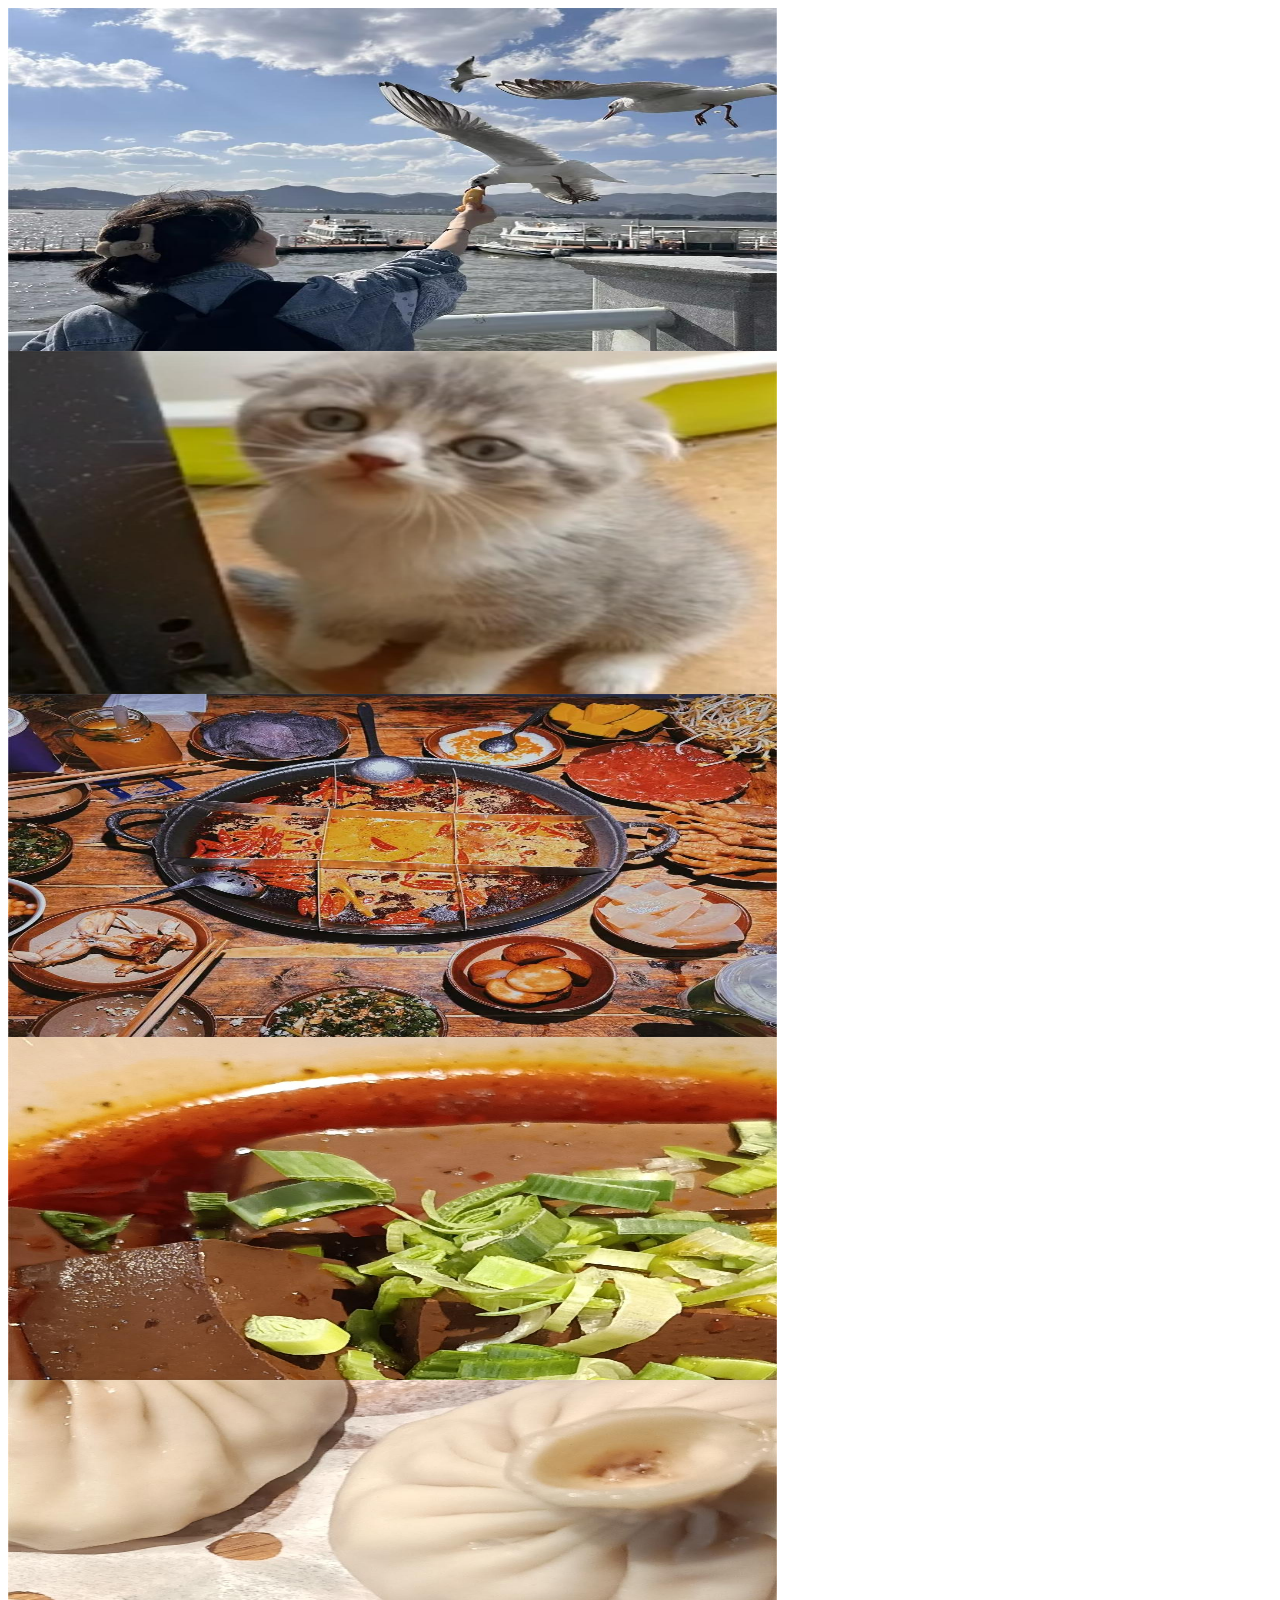
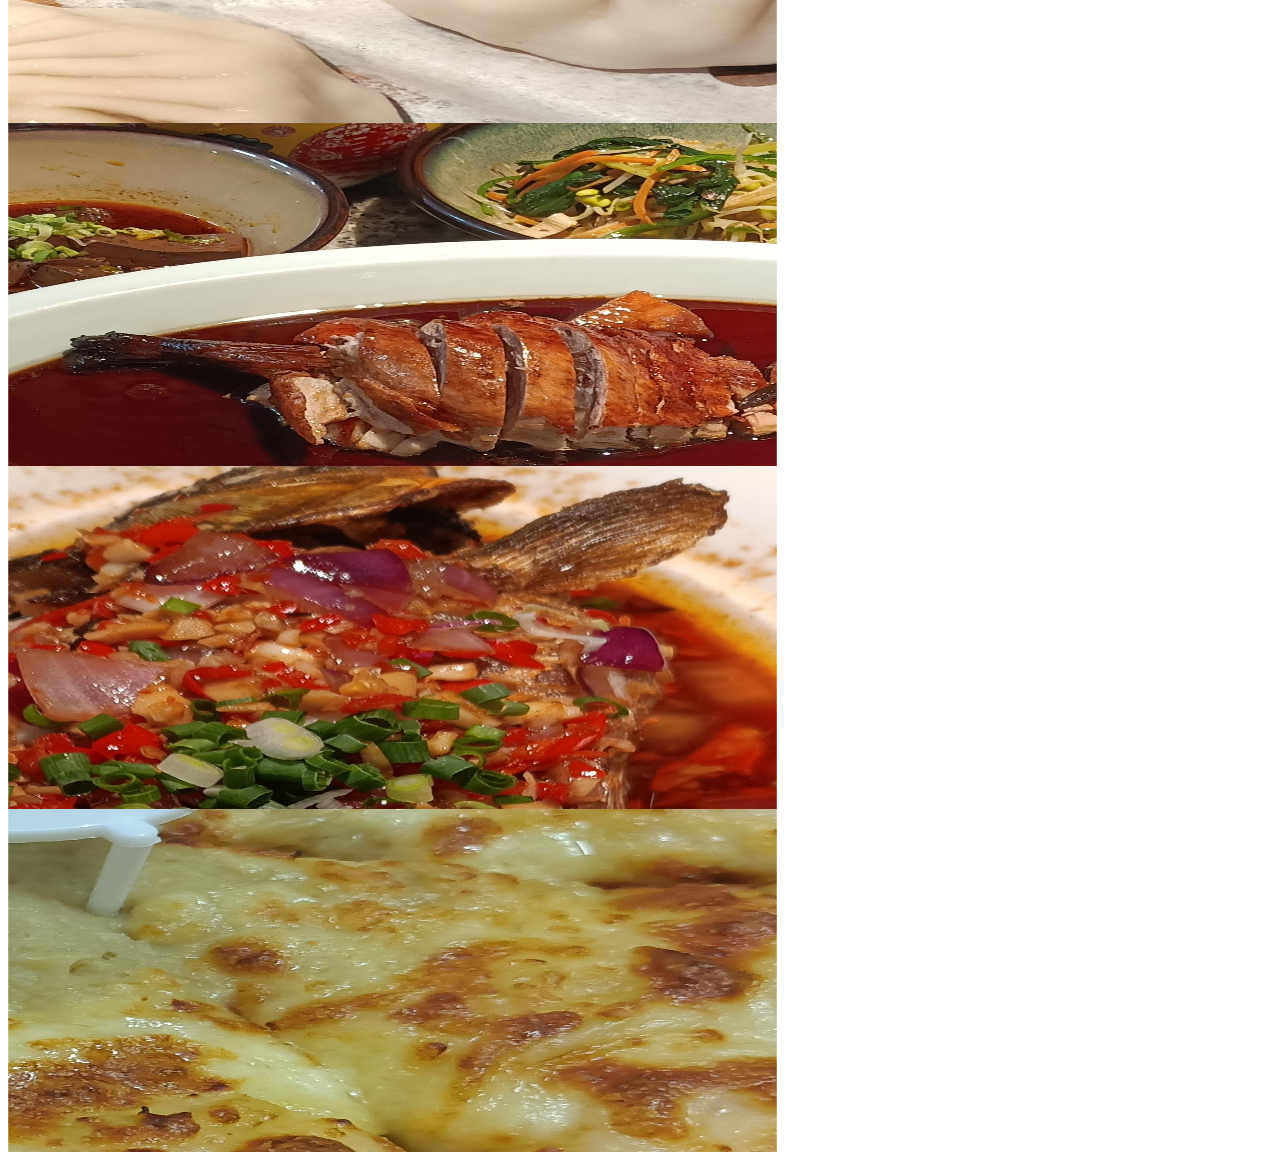
==== index2.html @ f36ab7cf "Add files via upload" ====
<!doctype html>
<html lang="en">
 <head>
  <meta charset="UTF-8">
  <meta name="Generator" content="EditPlus®">
  <meta name="Author" content="">
  <meta name="Keywords" content="">
  <meta name="Description" content="">
  <title>Document</title>
 </head>
 <body>
<style>
#frame                                     //盒子A
{
    width:769px;
    height:343px;
    margin-left: 30px;
    overflow: hidden;
    position: relative;
   /* border:1px solid darkorchid;*/
}
#frame .photos                           //盒子B
{
    width:3076px;
    height:343px;
    animation: move 10s ease infinite; 
        //animation属性要与keyframes规则进行绑定
       //注意 动画效果，可根据具体情况调整
}
#frame .photos img
{
    width:769px;
    height:343px;
    float:left;                          //横向排列在盒子B里
}
@keyframes move
{
    0%, 15% {margin-left: 0;}
    25%, 40% {margin-left: -769px;}
    55%, 70% {margin-left: -1538px;}
    85%, 100% {margin-left: -2307px;}     //图片的张数不同，设置也不一样
}

</style>


  <div id="frame">
     <div class="photos">
          <img src="imgs/1.jpg" height="342" width="759"/>
          <img src="imgs/2.jpg" height="342" width="759"/>
          <img src="imgs/3.jpg" height="342" width="759"/>
          <img src="imgs/4.jpg" height="342" width="759"/>
		  <img src="imgs/5.jpg" height="342" width="759"/>
		  <img src="imgs/6.jpg" height="342" width="759"/>
		  <img src="imgs/7.jpg" height="342" width="759"/>
		  <img src="imgs/8.jpg" height="342" width="759"/>
      </div>
</div>

 </body>
</html>
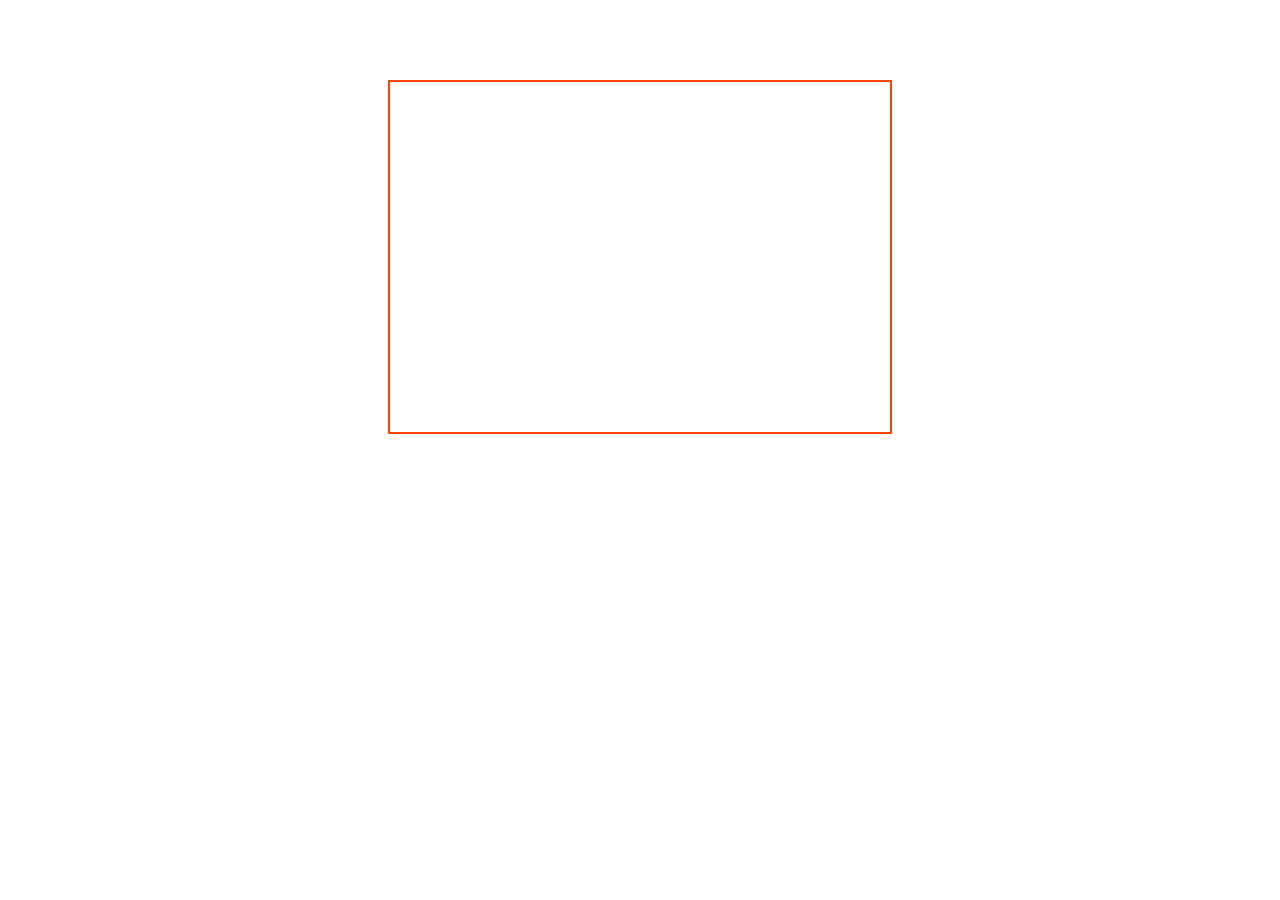
==== commit 12b56e62: "Add files via upload" ====
--- a/index2.html
+++ b/index2.html
@@ -1,61 +1,109 @@
-<!doctype html>
-<html lang="en">
- <head>
-  <meta charset="UTF-8">
-  <meta name="Generator" content="EditPlus®">
-  <meta name="Author" content="">
-  <meta name="Keywords" content="">
-  <meta name="Description" content="">
-  <title>Document</title>
- </head>
- <body>
-<style>
-#frame                                     //盒子A
-{
-    width:769px;
-    height:343px;
-    margin-left: 30px;
-    overflow: hidden;
-    position: relative;
-   /* border:1px solid darkorchid;*/
-}
-#frame .photos                           //盒子B
-{
-    width:3076px;
-    height:343px;
-    animation: move 10s ease infinite; 
-        //animation属性要与keyframes规则进行绑定
-       //注意 动画效果，可根据具体情况调整
-}
-#frame .photos img
-{
-    width:769px;
-    height:343px;
-    float:left;                          //横向排列在盒子B里
-}
-@keyframes move
-{
-    0%, 15% {margin-left: 0;}
-    25%, 40% {margin-left: -769px;}
-    55%, 70% {margin-left: -1538px;}
-    85%, 100% {margin-left: -2307px;}     //图片的张数不同，设置也不一样
-}
+<!DOCTYPE html>
+<html>
+	<head>
+		<meta charset="utf-8">
+		<title>平移轮播</title>
+		<style>
+			.container {
+				width: 500px;
+				height: 350px;
+				margin: 80px auto;
+				overflow: hidden;
+				border: 2px solid orangered;
+			}
 
-</style>
+			.swip {
+				width: 500%;
+				height: 350px;
+				animation: mySwip 15s linear infinite;
+			}
 
+			.swip div {
+				width: 500px;
+				height: 350px;
+				float: left;
+			}
 
-  <div id="frame">
-     <div class="photos">
-          <img src="imgs/1.jpg" height="342" width="759"/>
-          <img src="imgs/2.jpg" height="342" width="759"/>
-          <img src="imgs/3.jpg" height="342" width="759"/>
-          <img src="imgs/4.jpg" height="342" width="759"/>
-		  <img src="imgs/5.jpg" height="342" width="759"/>
-		  <img src="imgs/6.jpg" height="342" width="759"/>
-		  <img src="imgs/7.jpg" height="342" width="759"/>
-		  <img src="imgs/8.jpg" height="342" width="759"/>
-      </div>
-</div>
+			.item1 {
+				background-color: #800080;
+			}
 
- </body>
+			.item2 {
+				background-color: #55ff00;
+			}
+
+			.item3 {
+				background-color: #55ffff;
+			}
+
+			.item4 {
+				background-color: #55557f;
+			}
+
+			.item5 {
+				background-color: #ff557f;
+			}
+
+			@keyframes mySwip {
+				0% {
+					margin-left: 0;
+				}
+
+				10% {
+					margin-left: 0;
+				}
+
+				20% {
+					margin-left: -500px;
+				}
+
+				30% {
+					margin-left: -500px;
+				}
+
+				40% {
+					margin-left: -1000px;
+				}
+
+				50% {
+					margin-left: -1000px;
+				}
+
+				60% {
+					margin-left: -1500px;
+				}
+
+				70% {
+					margin-left: -1500px;
+				}
+
+				80% {
+					margin-left: -2000px;
+				}
+
+				90% {
+					margin-left: -2000px;
+				}
+
+				100% {
+					margin-left: 0;
+				}
+			}
+		</style>
+	</head>
+	<body>
+		<div class="container">
+			<div class="swip">
+				<div class="imgs/1.jpg"></div>
+				<div class="imgs/2.jpg"></div>
+				<div class="imgs/3.jpg"></div>
+				<div class="imgs/4.jpg"></div>
+				<div class="imgs/5.jpg"></div>
+				<div class="imgs/6.jpg"></div>
+				<div class="imgs/7.jpg"></div>
+				<div class="imgs/8.jpg"></div>
+			</div>
+		</div>
+	</body>
 </html>
+
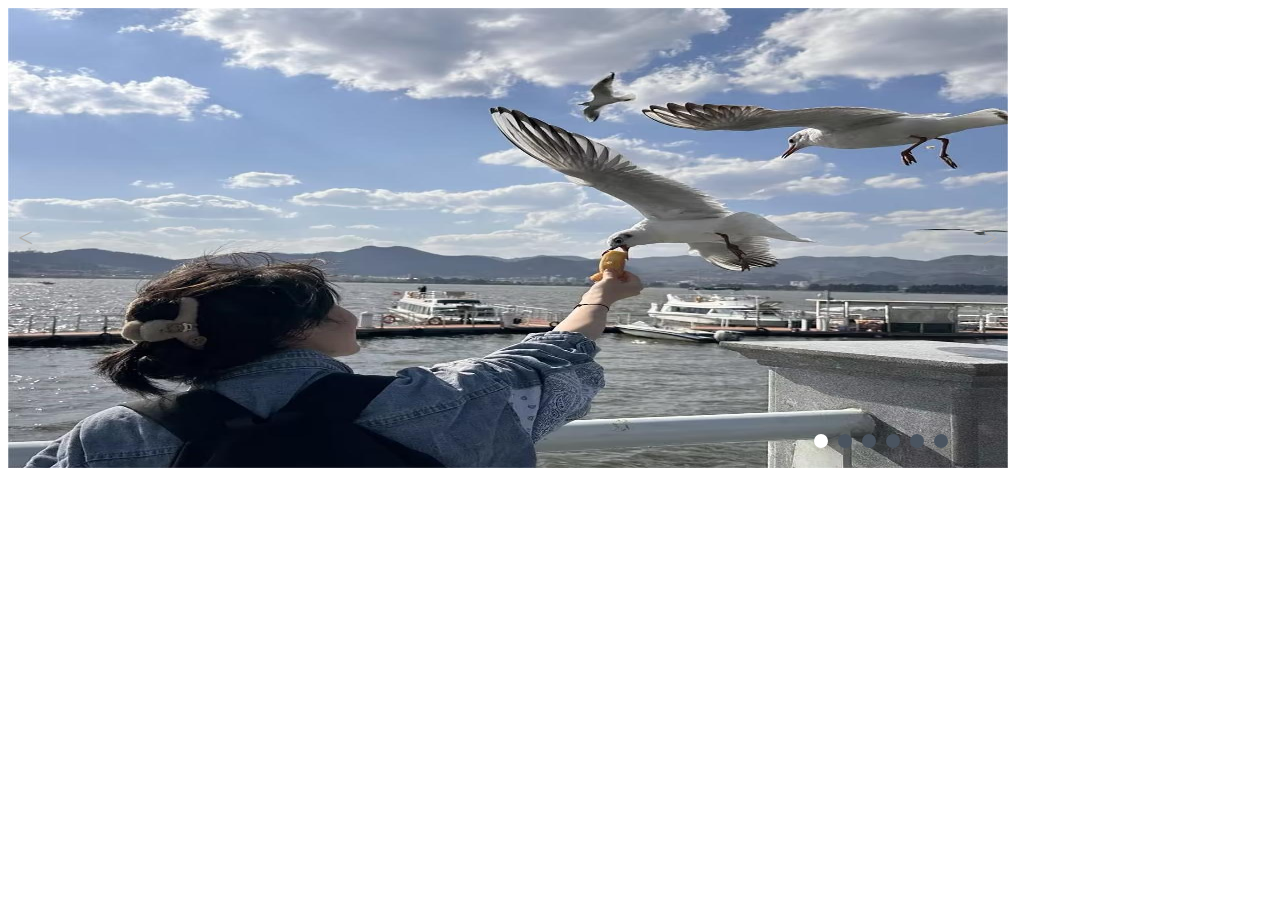
==== commit adbb8b44: "Add files via upload" ====
--- a/index2.html
+++ b/index2.html
@@ -1,109 +1,187 @@
-<!DOCTYPE html>
-<html>
-	<head>
-		<meta charset="utf-8">
-		<title>平移轮播</title>
-		<style>
-			.container {
-				width: 500px;
-				height: 350px;
-				margin: 80px auto;
-				overflow: hidden;
-				border: 2px solid orangered;
-			}
+<!doctype html>
+<html lang="en">
+<head>
+    <meta charset="UTF-8">
+    <meta name="viewport"
+          content="width=device-width, user-scalable=no, initial-scale=1.0, maximum-scale=1.0, minimum-scale=1.0">
+    <meta http-equiv="X-UA-Compatible" content="ie=edge">
+    <title>Document</title>
+    <style>
+        .box {
+            height: 460px;
+            width: 1000px;
+            position: relative;
+        }
 
-			.swip {
-				width: 500%;
-				height: 350px;
-				animation: mySwip 15s linear infinite;
-			}
+        .box-img {
+            position: absolute;
+            left: 0;
+            top: 0;
+            opacity: 0;
+            transition: 1.5s;
+        }
 
-			.swip div {
-				width: 500px;
-				height: 350px;
-				float: left;
-			}
+        .box-img:nth-child(1) {
+            opacity: 1;
+        }
 
-			.item1 {
-				background-color: #800080;
-			}
+        .box-img img {
+            height: 460px;
+            width: 1000px;
+        }
 
-			.item2 {
-				background-color: #55ff00;
-			}
+        /*左右切换*/
+        .box-left {
+            position: absolute;
+            left: 0;
+            top: 195px;
+            width: 35px;
+            height: 70px;
+            border-radius: 0 5px 5px 0;
+            text-align: center;
+            line-height: 70px;
+            font-size: 27px;
+            color: #b0afad;
+        }
 
-			.item3 {
-				background-color: #55ffff;
-			}
+        .box-left:hover {
+            background-color: #777777;
+            color: #ffffff;
+        }
 
-			.item4 {
-				background-color: #55557f;
-			}
+        .box-right {
+            position: absolute;
+            right: 0;
+            top: 195px;
+            width: 35px;
+            height: 70px;
+            border-radius: 5px 0 0 5px;
+            text-align: center;
+            line-height: 70px;
+            font-size: 27px;
+            color: #b0afad;
+        }
 
-			.item5 {
-				background-color: #ff557f;
-			}
+        .box-right:hover {
+            background-color: #777777;
+            color: #ffffff;
+        }
 
-			@keyframes mySwip {
-				0% {
-					margin-left: 0;
-				}
+        /*圆点*/
+        .box-dot {
+            position: absolute;
+            right: 50px;
+            bottom: 20px;
+        }
 
-				10% {
-					margin-left: 0;
-				}
+        .box-dot ul {
+            list-style: none;
+            padding: 0;
+            margin: 0;
+        }
 
-				20% {
-					margin-left: -500px;
-				}
+        .box-dot ul li {
+            width: 14px;
+            height: 14px;
+            border-radius: 100%;
+            background-color: #4a5460;
+            float: left;
+            margin-right: 10px;
+        }
 
-				30% {
-					margin-left: -500px;
-				}
+        .box-dot ul li:hover, .box-dot ul li:nth-child(1) {
+            background-color: #ffffff;
+        }
+    </style>
+</head>
+<body>
+<div class="box">
+    <!-- 轮播图 -->
+    <div class="box-img"><img src="imgs/1.jpg"></div>
+    <div class="box-img"><img src="imgs/2.jpg"></div>
+    <div class="box-img"><img src="imgs/3.jpg"></div>
+    <div class="box-img"><img src="imgs/4.jpg"></div>
+    <div class="box-img"><img src="imgs/5.jpg"></div>
+    <div class="box-img"><img src="imgs/6.jpg"></div>
+    <!-- 左右切换 -->
+    <div class="box-left">&lt;</div>
+    <div class="box-right">&gt;</div>
+    <!-- 圆点 -->
+    <div class="box-dot">
+        <ul>
+            <li class="btn"></li>
+            <li class="btn"></li>
+            <li class="btn"></li>
+            <li class="btn"></li>
+            <li class="btn"></li>
+            <li class="btn"></li>
+        </ul>
+    </div>
+</div>
+</body>
+<script src="static/js/jquery.min.js"></script>
+<script>
+    $(function () {
+        var index = 0;
+        var timer;
 
-				40% {
-					margin-left: -1000px;
-				}
+        // 自动切换
+        function f() {
+            var timer = setInterval(function () {
+                $(".box-img").css("opacity", 0);
+                $(".box-img").eq(index).css("opacity", 1);
+                $(".btn").css("background-color", "#4a5460");
+                $(".btn").eq(index).css("background-color", "#ffffff");
+                if ($(".box-img").length - 1 === index) {
+                    index = 0
+                } else {
+                    index++;
+                }
+            }, 4000);
+        }
 
-				50% {
-					margin-left: -1000px;
-				}
-
-				60% {
-					margin-left: -1500px;
-				}
-
-				70% {
-					margin-left: -1500px;
-				}
-
-				80% {
-					margin-left: -2000px;
-				}
-
-				90% {
-					margin-left: -2000px;
-				}
-
-				100% {
-					margin-left: 0;
-				}
-			}
-		</style>
-	</head>
-	<body>
-		<div class="container">
-			<div class="swip">
-				<div class="imgs/1.jpg"></div>
-				<div class="imgs/2.jpg"></div>
-				<div class="imgs/3.jpg"></div>
-				<div class="imgs/4.jpg"></div>
-				<div class="imgs/5.jpg"></div>
-				<div class="imgs/6.jpg"></div>
-				<div class="imgs/7.jpg"></div>
-				<div class="imgs/8.jpg"></div>
-			</div>
-		</div>
-	</body>
+        f();
+        // 左右切换
+        $(".box-left").click(function () {
+            clearInterval(timer);
+            // 点击左，index减1，减到最小时让成为最大
+            if (index === 0) {
+                index = $(".box-img").length - 1;
+            } else {
+                index--;
+            }
+            $(".box-img").css("opacity", 0);
+            $(".box-img").eq(index).css("opacity", 1);
+            $(".btn").css("background-color", "#4a5460");
+            $(".btn").eq(index).css("background-color", "#ffffff");
+            f();
+        });
+        $(".box-right").click(function () {
+            clearInterval(timer);
+            // 点击右，index加1，加到最大时让成为最小
+            if (index === $(".box-img").length - 1) {
+                index = 0;
+            } else {
+                index++;
+            }
+            $(".box-img").css("opacity", 0);
+            $(".box-img").eq(index).css("opacity", 1);
+            $(".btn").css("background-color", "#4a5460");
+            $(".btn").eq(index).css("background-color", "#ffffff");
+            f();
+        });
+        // 点击圆点切换轮播图
+        $(".btn").click(function () {
+            clearInterval(timer);
+            // 获取第几个圆点
+            index = $(this).index()
+            // alert(index)
+            $(".box-img").css("opacity", 0);
+            $(".box-img").eq(index).css("opacity", 1);
+            $(".btn").css("background-color", "#4a5460");
+            $(".btn").eq(index).css("background-color", "#ffffff");
+            f();
+        });
+    })
+</script>
 </html>
-
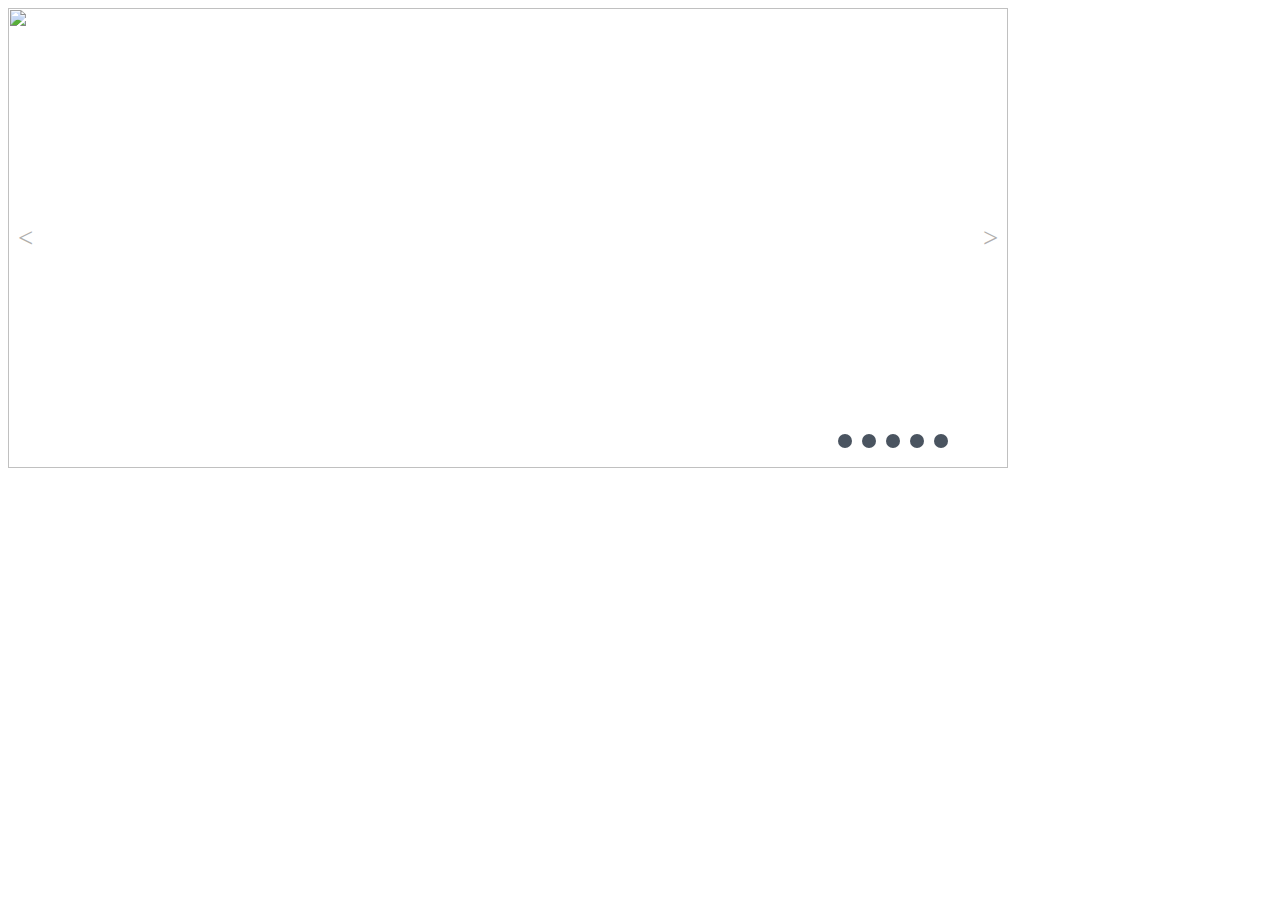
==== commit 09a060e4: "Add files via upload" ====
--- a/index2.html
+++ b/index2.html
@@ -10,7 +10,7 @@
         .box {
             height: 460px;
             width: 1000px;
-            position: relative;
+            position: absolute;
         }
 
         .box-img {
@@ -18,7 +18,7 @@
             left: 0;
             top: 0;
             opacity: 0;
-            transition: 1.5s;
+            transition: 3s;
         }
 
         .box-img:nth-child(1) {
@@ -119,7 +119,7 @@
     </div>
 </div>
 </body>
-<script src="static/js/jquery.min.js"></script>
+<script src="https://code.jquery.com/jquery-3.0.0.min.js"></script>
 <script>
     $(function () {
         var index = 0;
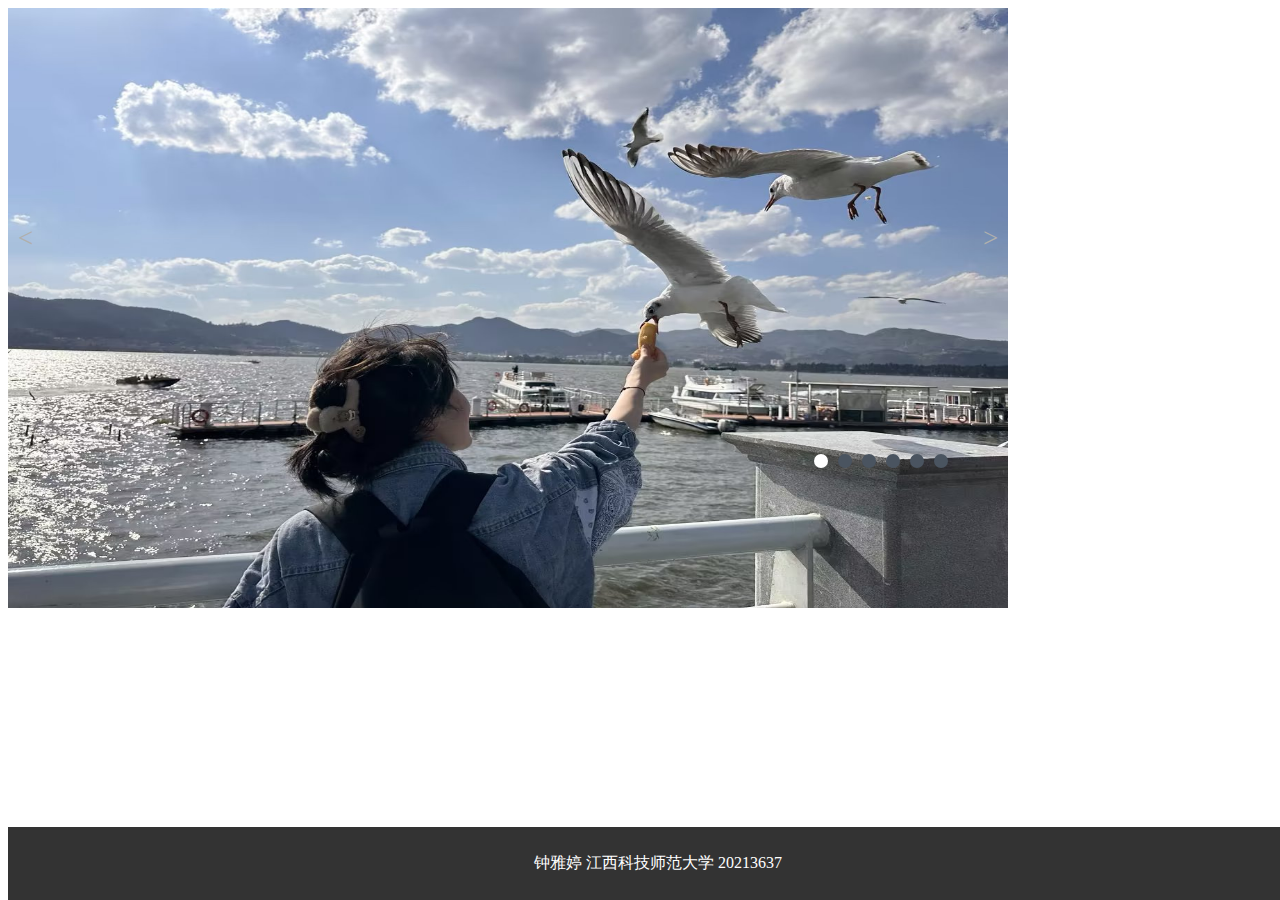
==== commit 0c6d77c6: "Add files via upload" ====
--- a/index2.html
+++ b/index2.html
@@ -5,8 +5,19 @@
     <meta name="viewport"
           content="width=device-width, user-scalable=no, initial-scale=1.0, maximum-scale=1.0, minimum-scale=1.0">
     <meta http-equiv="X-UA-Compatible" content="ie=edge">
-    <title>Document</title>
+    <title>我的日常</title>
     <style>
+	footer {  
+    background-color: #333;  
+    color: white;  
+    text-align: center;  
+    padding: 10px;  
+    position: fixed;  
+    bottom: 0;  
+    width: 100%;  
+}
+
+	
         .box {
             height: 460px;
             width: 1000px;
@@ -26,7 +37,7 @@
         }
 
         .box-img img {
-            height: 460px;
+            height: 600px;
             width: 1000px;
         }
 
@@ -71,7 +82,7 @@
         .box-dot {
             position: absolute;
             right: 50px;
-            bottom: 20px;
+            bottom: 0px;
         }
 
         .box-dot ul {
@@ -117,6 +128,11 @@
             <li class="btn"></li>
         </ul>
     </div>
+</div>
+<div>
+ <footer> 
+   <p>钟雅婷 江西科技师范大学 20213637</p>
+  </footer> 
 </div>
 </body>
 <script src="https://code.jquery.com/jquery-3.0.0.min.js"></script>
